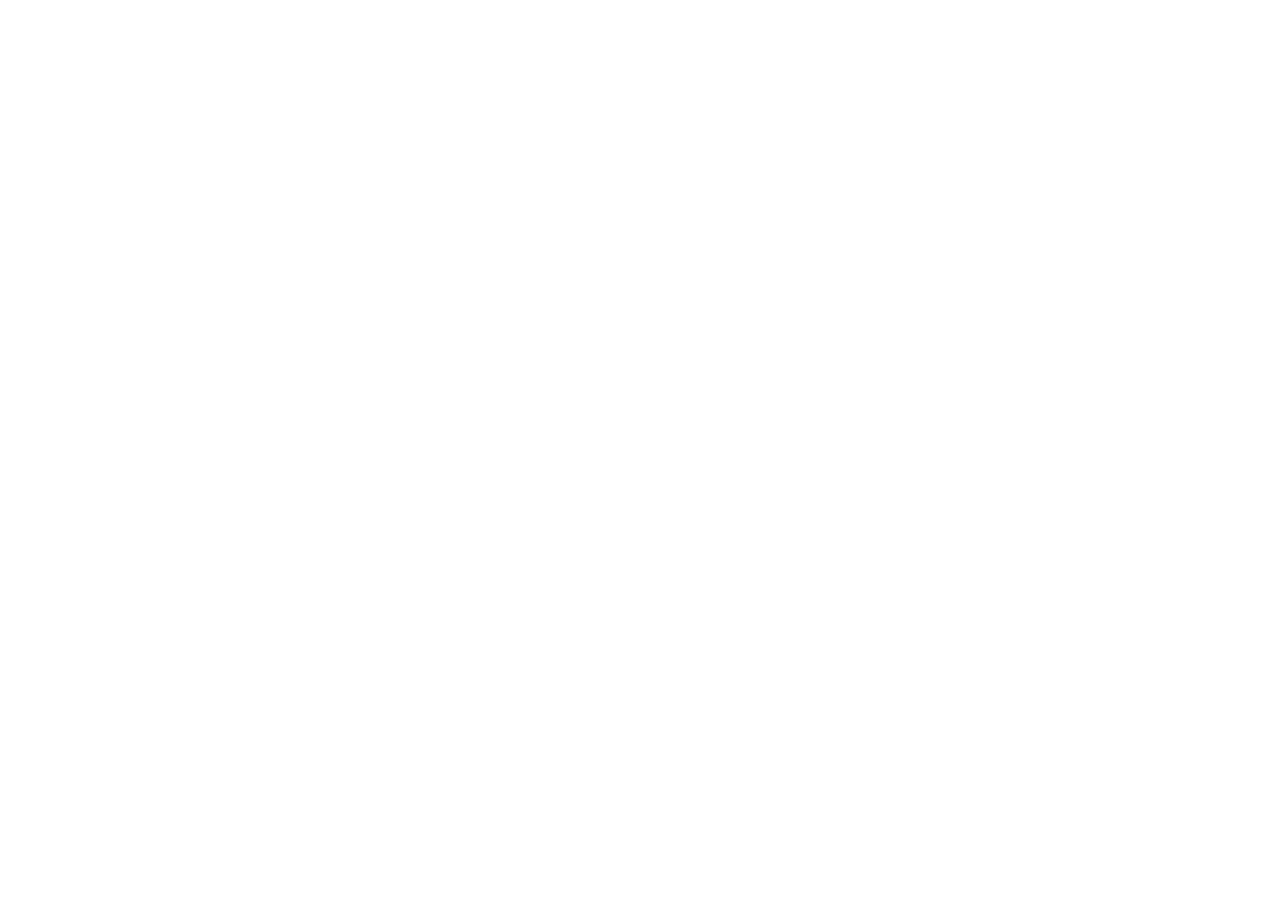
==== index.html @ 2eec21cb "Criei a página principal" ====
<!DOCTYPE html>
<html lang="pt-br">

<head>
    <meta charset="UTF-8">
    <meta http-equiv="X-UA-Compatible" content="IE=edge">
    <meta name="viewport" content="width=device-width, initial-scale=1.0">
    <link rel="shortcut icon" href="favicon.ico" type="image/x-icon">
    <title>Desafio 013</title>
</head>

<body>

</body>

</html>
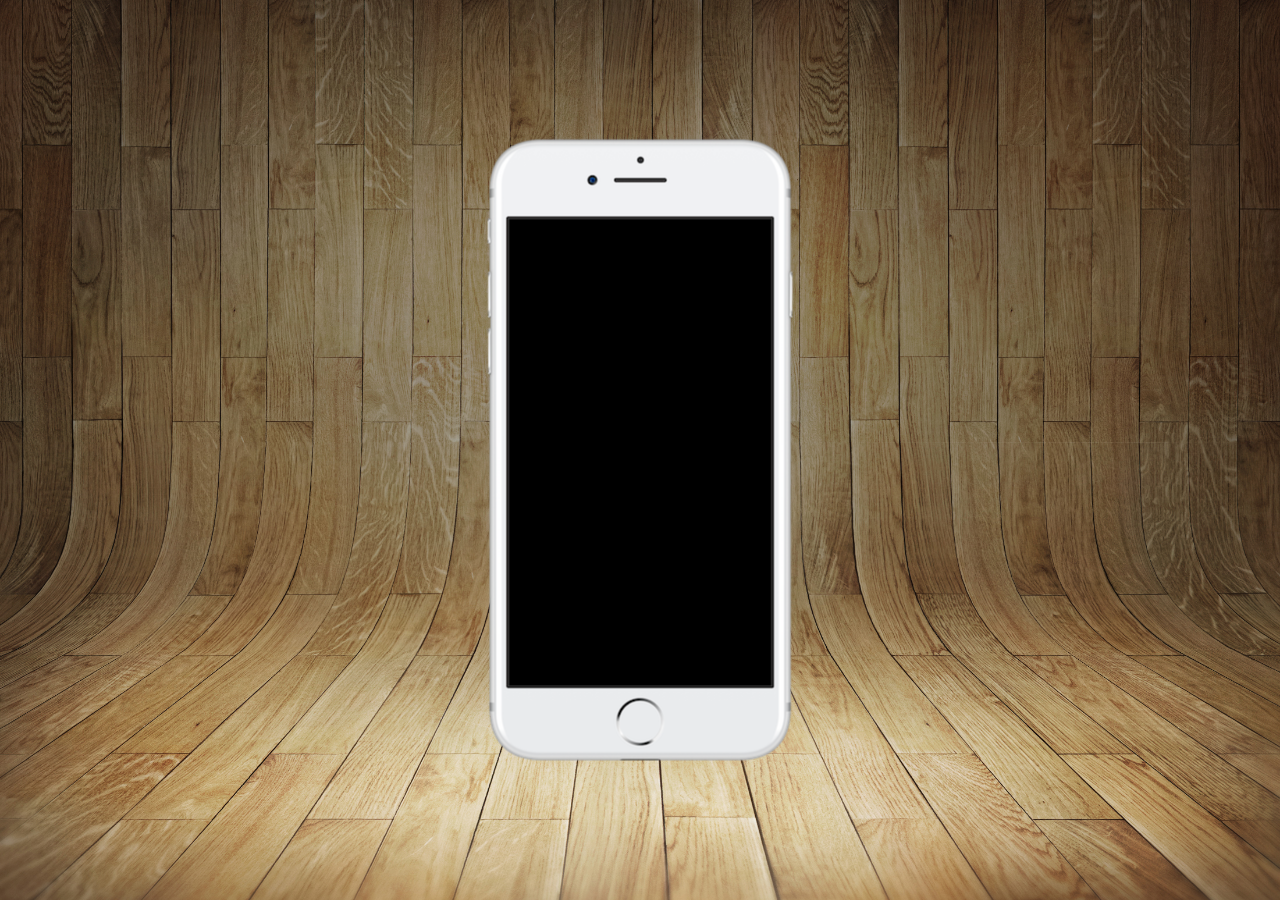
==== commit b84eba93: "Incluindo o frame do iphone e os estilos" ====
--- a/index.html
+++ b/index.html
@@ -6,11 +6,19 @@
     <meta http-equiv="X-UA-Compatible" content="IE=edge">
     <meta name="viewport" content="width=device-width, initial-scale=1.0">
     <link rel="shortcut icon" href="favicon.ico" type="image/x-icon">
-    <title>Desafio 013</title>
+    <link rel="stylesheet" href="style/style.css">
+    <title>Projeto Redes Sociais</title>
 </head>
 
 <body>
+    <main>
+        <section id="celular">
 
+        </section>
+        <section id="redes-sociais">
+
+        </section>
+    </main>
 </body>
 
 </html>--- a/style/style.css
+++ b/style/style.css
@@ -0,0 +1,36 @@
+@charset "UTF-8";
+
+* {
+    margin: 0px;
+    padding: 0px;
+    font-family: Arial, Helvetica, sans-serif;
+
+}
+
+html,
+body {
+    height: 100vh;
+    width: 100vw;
+    background-color: rgba(24, 22, 22, 0.726);
+}
+
+body {
+    background: url('../img/fundo-madeira.jpg') no-repeat top center;
+    background-size: cover;
+    background-attachment: fixed;
+}
+
+main {
+    height: 100vh;
+    position: relative;
+}
+
+#celular {
+    position: absolute;
+    top: 50%;
+    left: 50%;
+    transform: translate(-50%, -50%);
+    height: 627px;
+    width: 311px;
+    background: url('../img/frame-iphone.png')no-repeat;
+}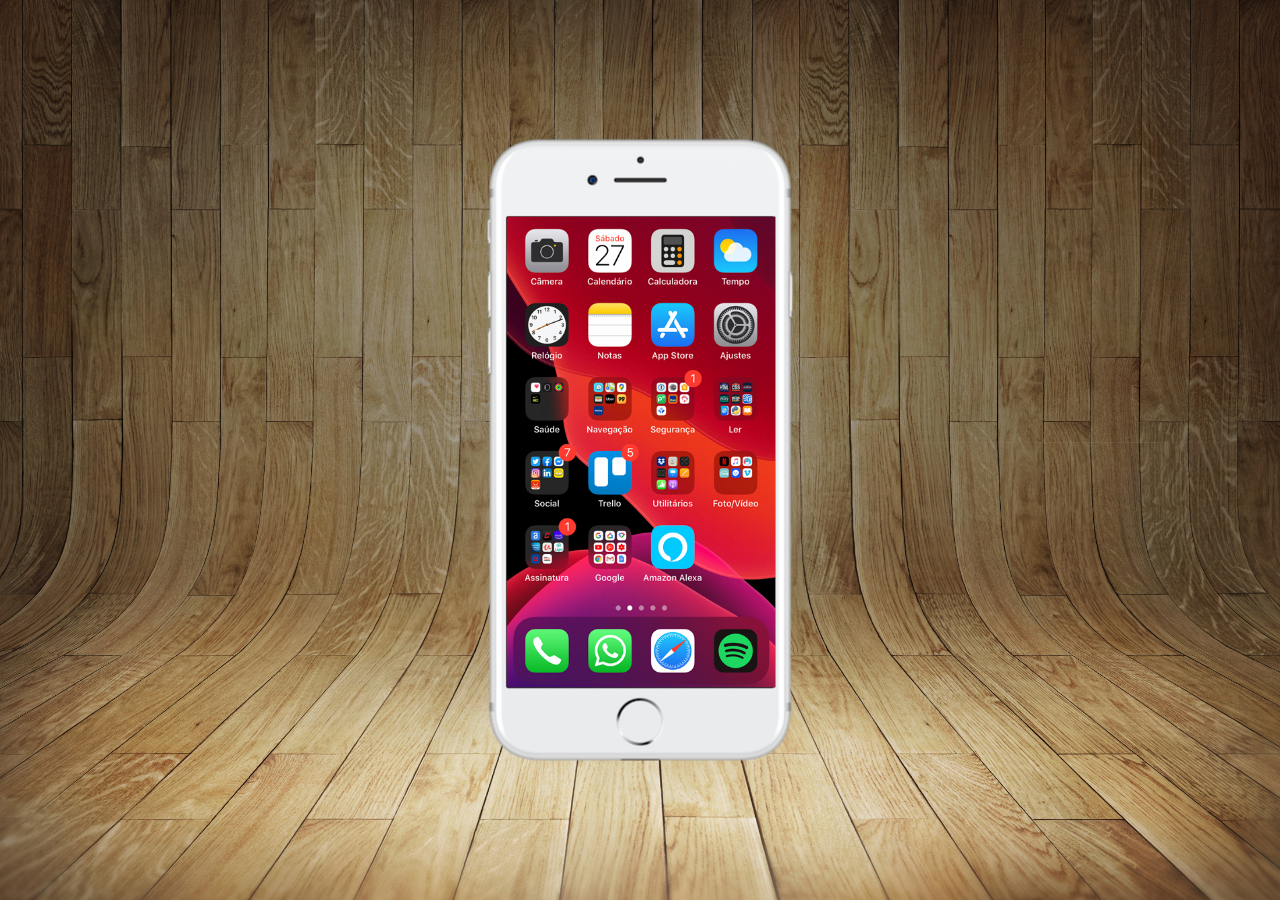
==== commit 376fcaa1: "criei a tela home" ====
--- a/index.html
+++ b/index.html
@@ -13,7 +13,7 @@
 <body>
     <main>
         <section id="celular">
-
+            <iframe src="home.html" name="tela" id="tela" frameborder="0"></iframe>
         </section>
         <section id="redes-sociais">
 
--- a/style/style.css
+++ b/style/style.css
@@ -33,4 +33,13 @@
     height: 627px;
     width: 311px;
     background: url('../img/frame-iphone.png')no-repeat;
+}
+
+#tela {
+    position: relative;
+    top: 80px;
+    left: 22px;
+    width: 269px;
+    height: 471px;
+
 }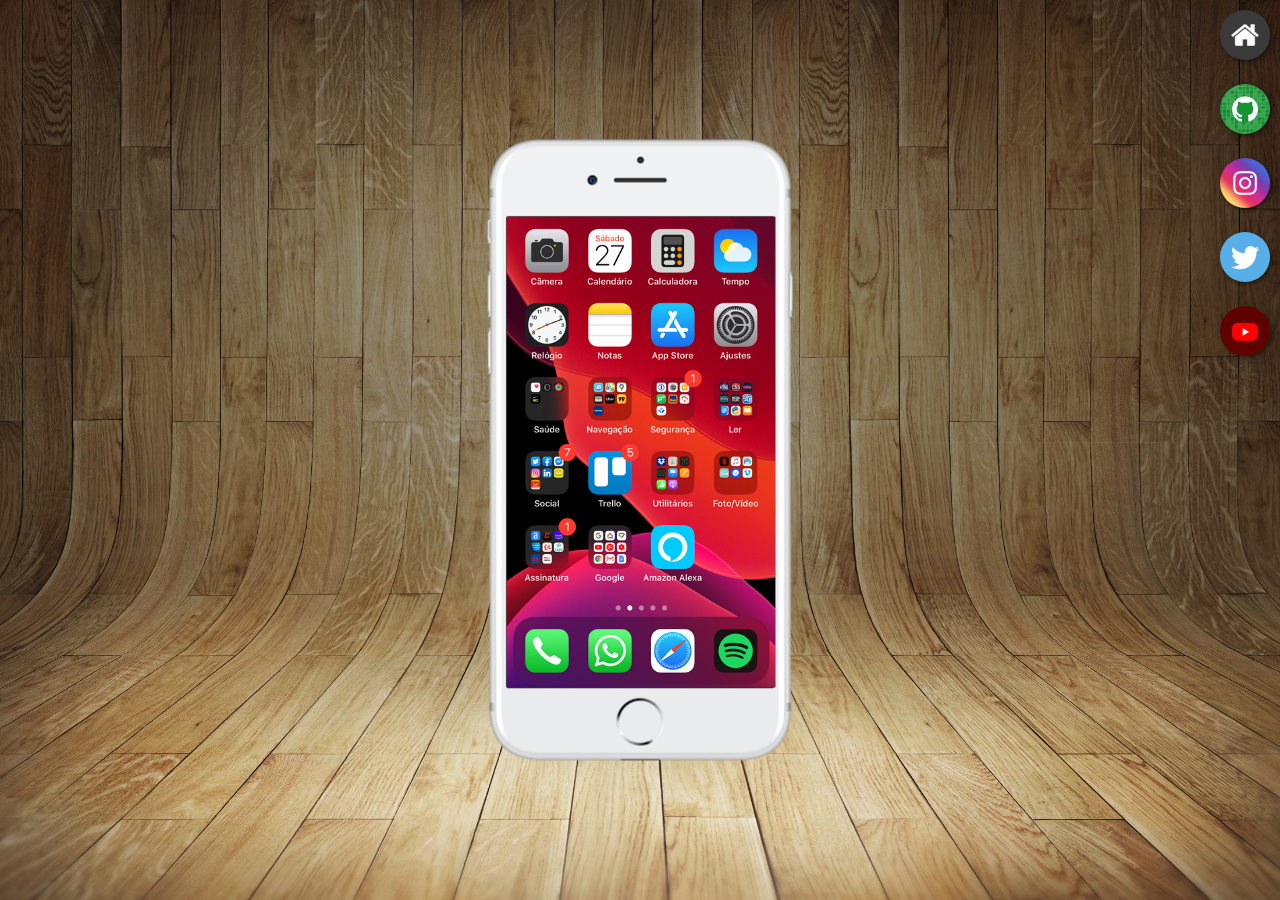
==== commit fbfe42a0: "criei botões na lateral" ====
--- a/index.html
+++ b/index.html
@@ -16,7 +16,11 @@
             <iframe src="home.html" name="tela" id="tela" frameborder="0"></iframe>
         </section>
         <section id="redes-sociais">
-
+            <a href="#" target="tela"><img src="img/logo-home.jpg" alt="home"></a> <br>
+            <a href="#" target="tela"><img src="img/logo-github.jpg" alt="github"></a> <br>
+            <a href="#" target="tela"><img src="img/logo-instagram.jpg" alt="instagram"></a> <br>
+            <a href="#" target="tela"><img src="img/logo-twitter.jpg" alt="twitter"></a> <br>
+            <a href="#" target="tela"><img src="img/logo-youtube.jpg" alt="youtube"></a>
         </section>
     </main>
 </body>
--- a/style/style.css
+++ b/style/style.css
@@ -42,4 +42,25 @@
     width: 269px;
     height: 471px;
 
+}
+
+#redes-sociais {
+    text-align: right;
+}
+
+
+#redes-sociais img {
+    width: 50px;
+    margin: 10px;
+    border-radius: 50%;
+    box-shadow: 2px 2px 5px rgba(0, 0, 0, 0.5);
+    box-sizing: border-box;
+}
+
+#redes-sociais img:hover {
+    border: 2px solid rgba(255, 255, 255, 0.788);
+    transform: translate(-3px, -3px);
+    box-shadow: 5px 5px 10px rgba(0, 0, 0, 0.541);
+    transition: transform .2s;
+
 }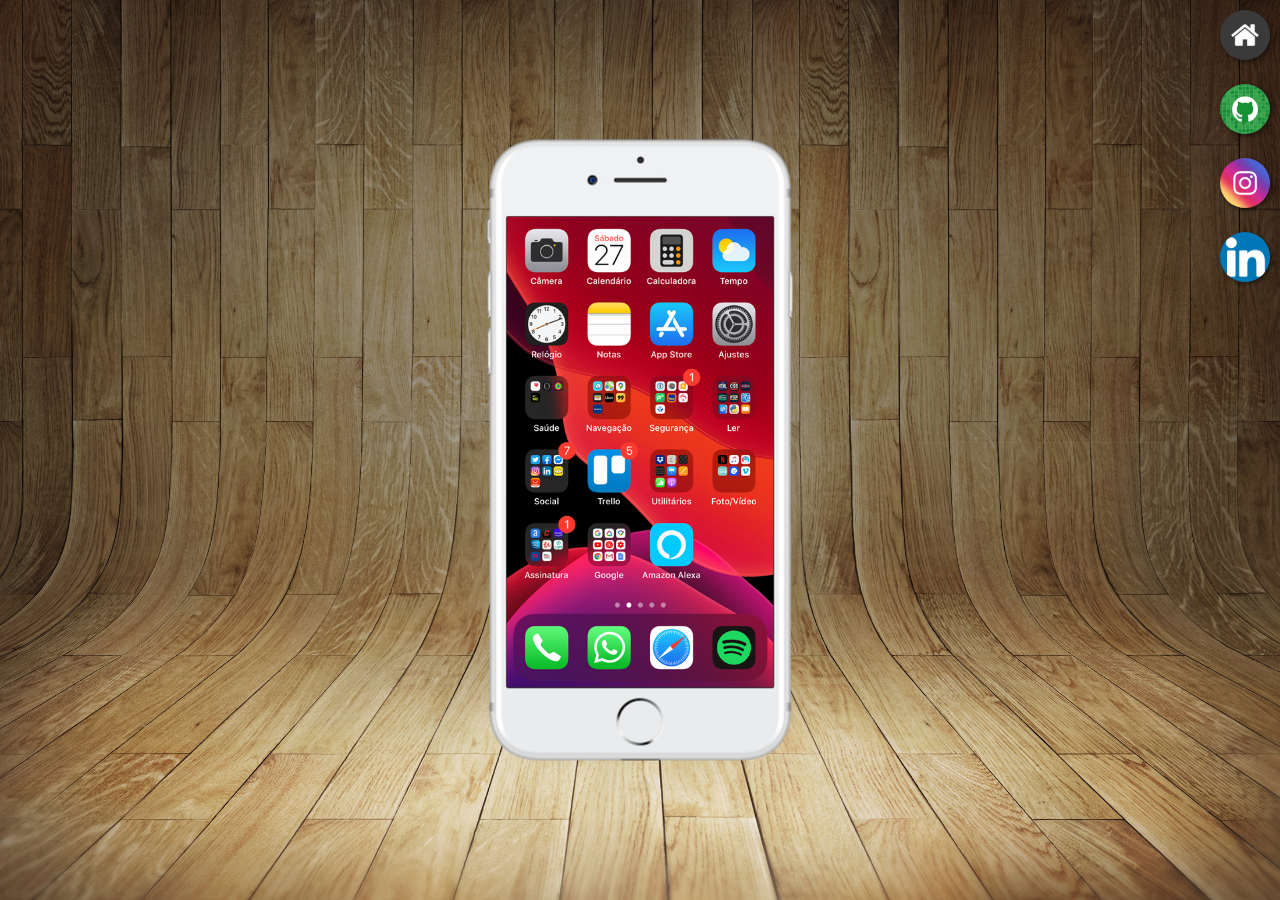
==== commit 67f1a732: "Projeto de Social Media finalizado" ====
--- a/index.html
+++ b/index.html
@@ -16,11 +16,10 @@
             <iframe src="home.html" name="tela" id="tela" frameborder="0"></iframe>
         </section>
         <section id="redes-sociais">
-            <a href="#" target="tela"><img src="img/logo-home.jpg" alt="home"></a> <br>
-            <a href="#" target="tela"><img src="img/logo-github.jpg" alt="github"></a> <br>
-            <a href="#" target="tela"><img src="img/logo-instagram.jpg" alt="instagram"></a> <br>
-            <a href="#" target="tela"><img src="img/logo-twitter.jpg" alt="twitter"></a> <br>
-            <a href="#" target="tela"><img src="img/logo-youtube.jpg" alt="youtube"></a>
+            <a href="home.html" target="tela"><img src="img/logo-home.jpg" alt="home"></a> <br>
+            <a href="github.html" target="tela"><img src="img/logo-github.jpg" alt="github"></a> <br>
+            <a href="instagram.html" target="tela"><img src="img/logo-instagram.jpg" alt="instagram"></a> <br>
+            <a href="linkedin.html" target="tela"><img src="img/linkedin.png" alt="twitter"></a> <br>
         </section>
     </main>
 </body>
--- a/style/style.css
+++ b/style/style.css
@@ -39,7 +39,7 @@
     position: relative;
     top: 80px;
     left: 22px;
-    width: 269px;
+    width: 267px;
     height: 471px;
 
 }
